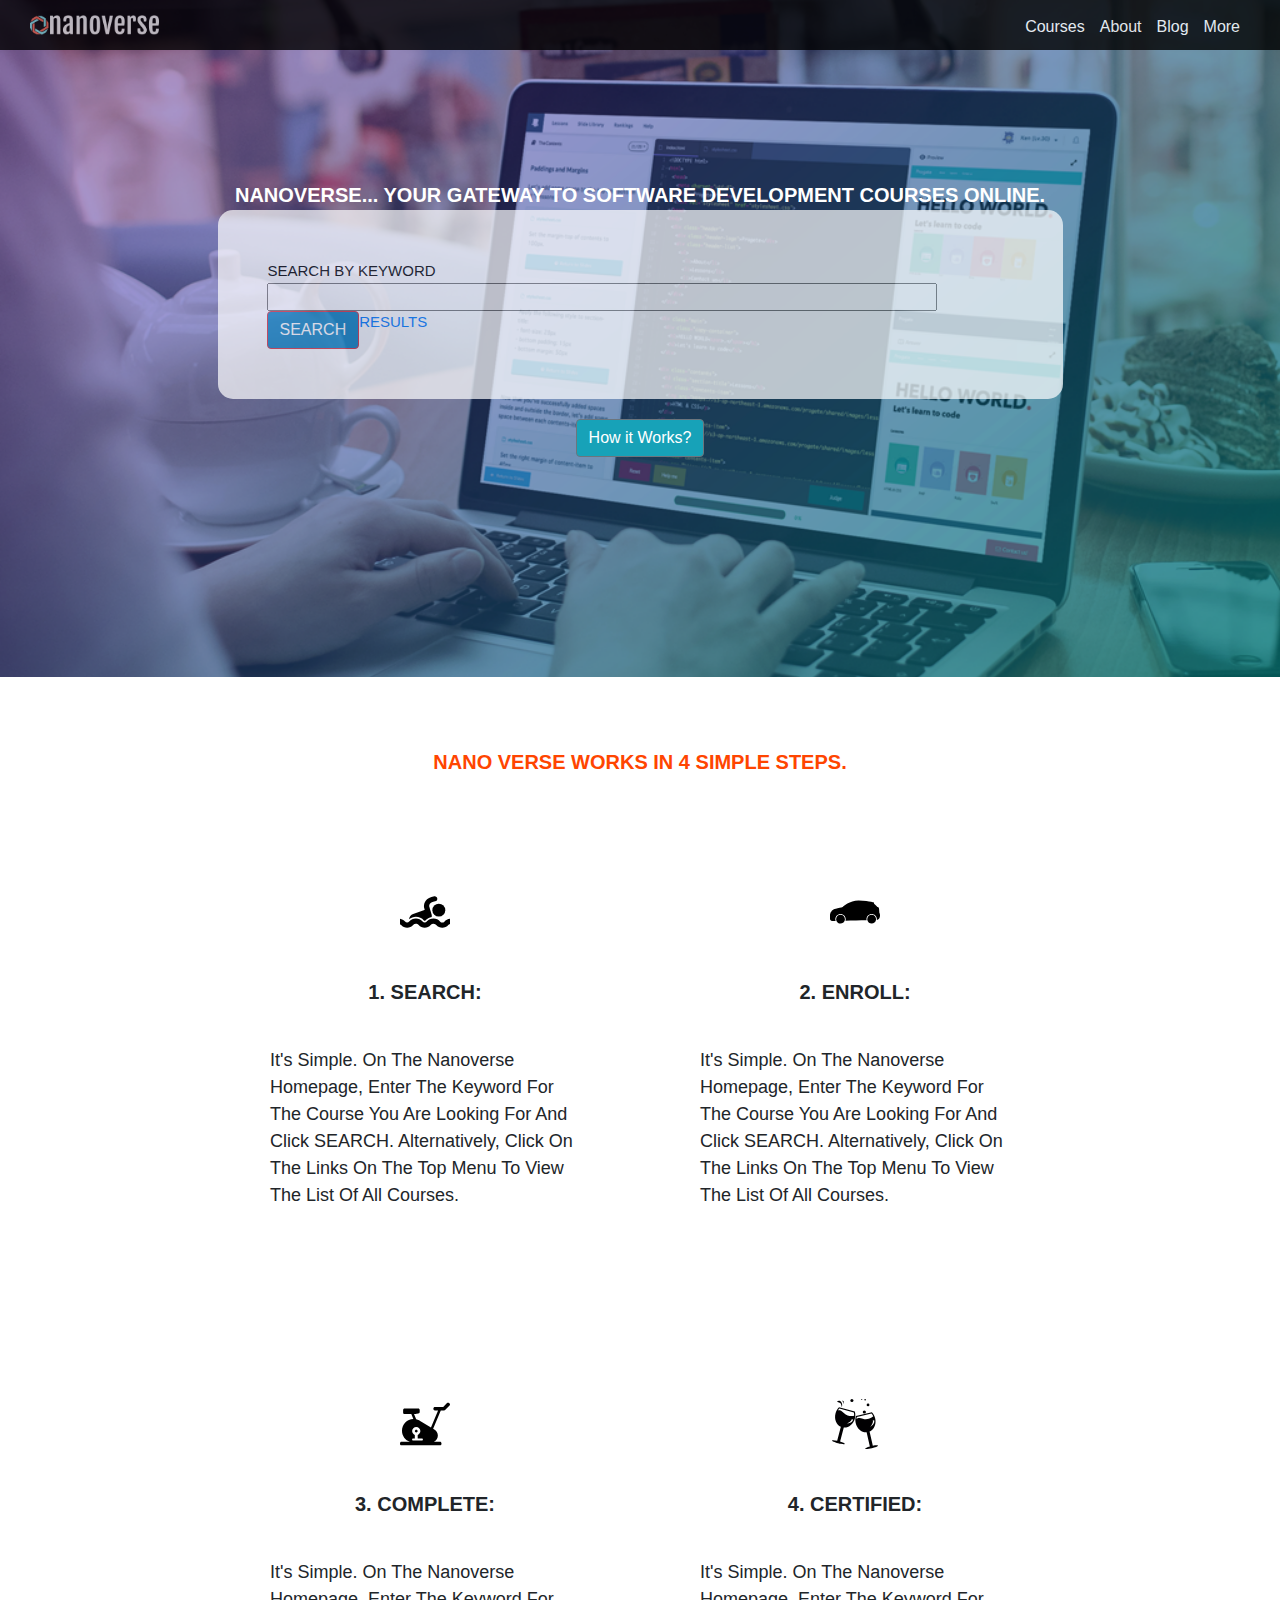
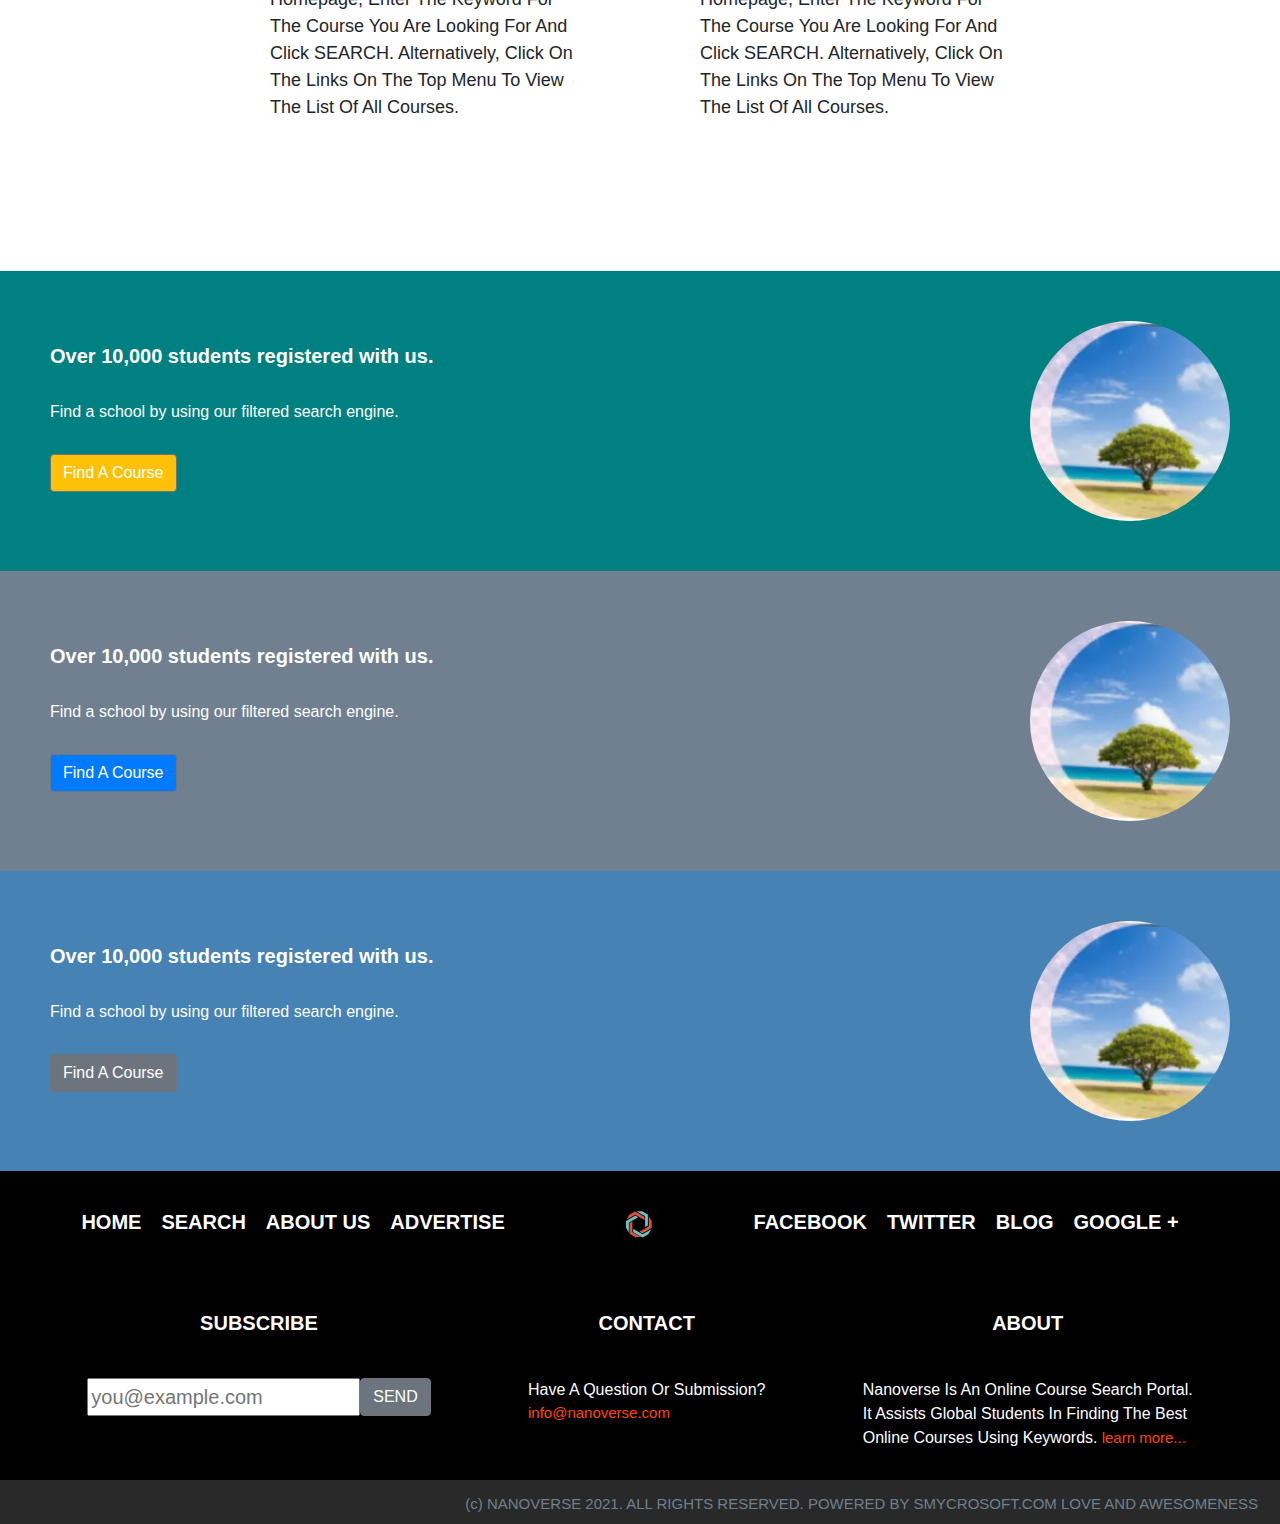
==== index.html @ 584fbd9d "LINTERS: Fix minor errors." ====
<!DOCTYPE html>
<html lang="en">
  <head>
    <meta charset="utf-8" />
    <meta
      name="viewport"
      content="width=device-width, initial-scale=1, shrink-to-fit=no"
    />
    <title>Nanoverse</title>

    <link
      rel="stylesheet"
      href="https://stackpath.bootstrapcdn.com/bootstrap/4.4.1/css/bootstrap.min.css"
      integrity="sha384-Vkoo8x4CGsO3+Hhxv8T/Q5PaXtkKtu6ug5TOeNV6gBiFeWPGFN9MuhOf23Q9Ifjh"
      crossorigin="anonymous"
    />
    <link
      rel="stylesheet"
      href="https://use.fontawesome.com/releases/v5.15.1/css/all.css"
      integrity="sha384-vp86vTRFVJgpjF9jiIGPEEqYqlDwgyBgEF109VFjmqGmIY/Y4HV4d3Gp2irVfcrp"
      crossorigin="anonymous"
    />

    <link rel="stylesheet" type="text/css" href="assets/styles.css" />

    <link rel="icon" type="image/png" sizes="32x32" href="favicon.png" />
  </head>

  <body>
    <nav>
      <div class="black-top-bar">
        <img alt="logo" class="site-logo" src="assets/image/site-logo.png" />
        <div class="nav-right">
          <div>Courses</div>
          <div>About</div>
          <div>Blog</div>
          <div>More</div>
        </div>
      </div>
    </nav>

    <main>
      <header>
        <div class="hero">
          <div class="grid-container">
            <div class="search-content">
              <div class="caption">
                Nanoverse... your gateway to software development courses
                online.
              </div>
              <div class="search-form">
                <form action="results.html" class="home-search">
                  <div>Search by Keyword</div>
                  <div class="d-flex input-group input-group-append">
                    <input class="input-search" type="text" />

                    <input
                      class="search-button btn btn-danger"
                      type="button"
                      value="SEARCH"
                    />
                    <a href="./results.html" class="">Results</a>
                  </div>
                </form>
              </div>
              <div>
                <input
                  class="how-it-works btn btn-info btn-outline-secondary dropdown-toggle"
                  type="button"
                  value="How it Works?"
                />
              </div>
            </div>
          </div>
        </div>
      </header>

      <div class="spacer"></div>

      <div class="main-section">
        <div class="grid-container-2">
          <div class="body-caption">Nano verse works in 4 simple steps.</div>
          <div class="two-steps-one layout">
            <div class="one-step">
              <img class="steps-svg" src="assets/image/svg/swimming21.svg" />
              <div class="steps-title">1. SEARCH:</div>
              <div class="steps-content">
                It's simple. On the Nanoverse homepage, enter the keyword for
                the Course you are looking for and click SEARCH. Alternatively,
                click on the links on the top menu to view the list of all
                courses.
              </div>
            </div>
            <div class="one-step">
              <img class="steps-svg" src="assets/image/svg/car72.svg" />
              <div class="steps-title">2. ENROLL:</div>
              <div class="steps-content">
                It's simple. On the Nanoverse homepage, enter the keyword for
                the Course you are looking for and click SEARCH. Alternatively,
                click on the links on the top menu to view the list of all
                courses.
              </div>
            </div>
          </div>
          <div class="two-steps-two layout">
            <div class="one-step">
              <img class="steps-svg" src="assets/image/svg/bicycle14.svg" />
              <div class="steps-title">3. COMPLETE:</div>
              <div class="steps-content">
                It's simple. On the Nanoverse homepage, enter the keyword for
                the Course you are looking for and click SEARCH. Alternatively,
                click on the links on the top menu to view the list of all
                courses.
              </div>
            </div>
            <div class="one-step">
              <img class="steps-svg" src="assets/image/svg/cup74.svg" />
              <div class="steps-title">4. CERTIFIED:</div>
              <div class="steps-content">
                It's simple. On the Nanoverse homepage, enter the keyword for
                the Course you are looking for and click SEARCH. Alternatively,
                click on the links on the top menu to view the list of all
                courses.
              </div>
            </div>
          </div>
        </div>

        <div class="spacer"></div>
      </div>
    </main>

    <section class="upsell-section">
      <h6 class="d-none">upsell-section</h6>
      <!-- color strip 3 -->
      <div class="upsell-color-strips bg-color-teal">
        <div class="upsell-left-content">
          <div class="upsell-line-one">
            Over 10,000 students registered with us.
          </div>
          <div>Find a school by using our filtered search engine.</div>
          <div>
            <input
              class="btn btn-warning btn-outline-secondary dropdown-toggle"
              type="button"
              value="Find A Course"
            />
          </div>
        </div>
        <div class="upsell-image"></div>
      </div>
      <!-- color strip 2-->

      <div class="upsell-color-strips bg-color-slategray">
        <div class="upsell-left-content">
          <div class="upsell-line-one">
            Over 10,000 students registered with us.
          </div>
          <div>Find a school by using our filtered search engine.</div>
          <div>
            <input
              class="btn btn-primary btn-outline-secondary dropdown-toggle"
              type="button"
              value="Find A Course"
            />
          </div>
        </div>
        <div class="upsell-image"></div>
      </div>
      <!-- color strip 3 -->
      <div class="upsell-color-strips bg-color-steelblue">
        <div class="upsell-left-content">
          <div class="upsell-line-one">
            Over 10,000 students registered with us.
          </div>
          <div>Find a school by using our filtered search engine.</div>
          <div>
            <input
              class="btn btn-secondary btn-outline-secondary dropdown-toggle text-color-white"
              type="button"
              value="Find A Course"
            />
          </div>
        </div>
        <div class="upsell-image"></div>
      </div>
    </section>

    <section class="footer-nav">
      <div class="footer-menu">
        <div class="footer-menu-left">
          <div>Home</div>
          <div>Search</div>
          <div>About Us</div>
          <div>Advertise</div>
        </div>
        <div class="footer-logo">
          <img src="favicon.png" alt="favicon" />
        </div>
        <div class="footer-menu-right">
          <div>Facebook</div>
          <div>Twitter</div>
          <div>Blog</div>
          <div>Google +</div>
        </div>
      </div>
    </section>

    <section class="footer-nav">
      <div class="footer-funnel">
        <div class="footer-funnel-left">
          <div>subscribe</div>
          <!-- <div class="search-form"> -->
          <form action="#" class="home-subscribe">
            <div class="input-group input-group-preppend">
              <input type="text" placeholder="you@example.com" />
              <input
                class="btn btn-secondary btn-outline-secondary dropdown-toggle text-color-white"
                type="button"
                value="SEND"
              />
            </div>
          </form>
          <!-- </div> -->
        </div>
        <div class="footer-funnel-middle">
          <div>contact</div>
          <div>
            <div class="contact-font">Have a question or submission?</div>
            <div class="info-email">info@nanoverse.com</div>
          </div>
        </div>
        <div class="footer-funnel-right">
          <div>About</div>
          <div class="about-font">
            Nanoverse is an online course search portal. It assists global
            students in finding the best online courses using keywords.<span
              class="info-email"
            >
              Learn more...
            </span>
          </div>
        </div>
      </div>
    </section>

    <footer>
      <div class="footer-social">
        <a href="#"><i class="fab fa-facebook-square mr-2"></i></a>
        <a href="#"><i class="fab fa-twitter mr-2"></i></a>
        <a href="#"><i class="fab fa-instagram mr-2"></i></a>
        <a href="#"><i class="fab fa-tumblr mr-2"></i></a>
        <a href="#"><i class="fab fa-linkedin mr-2"></i></a>
      </div>
      <div class="footer-copyright">
        (c) NANOVERSE 2021. ALL RIGHTS RESERVED. POWERED BY SMYCROSOFT.COM LOVE
        AND AWESOMENESS
      </div>
    </footer>

    <!--   jQuery first, then Popper.js, then Bootstrap JS  -->
    <script
      src="https://code.jquery.com/jquery-3.4.1.slim.min.js"
      integrity="sha384-J6qa4849blE2+poT4WnyKhv5vZF5SrPo0iEjwBvKU7imGFAV0wwj1yYfoRSJoZ+n"
      crossorigin="anonymous"
    ></script>
    <script
      src="https://cdn.jsdelivr.net/npm/popper.js@1.16.0/dist/umd/popper.min.js"
      integrity="sha384-Q6E9RHvbIyZFJoft+2mJbHaEWldlvI9IOYy5n3zV9zzTtmI3UksdQRVvoxMfooAo"
      crossorigin="anonymous"
    ></script>
    <script
      src="https://stackpath.bootstrapcdn.com/bootstrap/4.4.1/js/bootstrap.min.js"
      integrity="sha384-wfSDF2E50Y2D1uUdj0O3uMBJnjuUD4Ih7YwaYd1iqfktj0Uod8GCExl3Og8ifwB6"
      crossorigin="anonymous"
    ></script>
  </body>
</html>
---- assets/styles.css ----
* {
  box-sizing: border-box;
}

a {
  text-decoration: none;
}

nav {
  margin-bottom: 10px;
  width: 100%;
  position: fixed;
  z-index: 99;
}

header {
  background-image: url(assets);
}

footer {
  height: auto;
  background: rgb(41, 41, 41);
  width: 100%;
  justify-content: space-between;
  display: flex;
  align-items: baseline;
}

.footer-social {
  font-size: 20px;
  margin: 7px;
  padding-left: 15px;
  text-decoration: none;
}

.footer-social > a {
  color: grey;
}

.footer-copyright {
  margin: 7px;
  color: slategrey;
  font-size: 15px;
  padding-right: 15px;
}

.footer-nav {
  height: auto;
  background: black;
  width: 100%;
}

.footer-menu,
.footer-funnel {
  justify-content: space-evenly;
  display: flex;
  align-items: baseline;
  color: white;
  padding: 10px;
}

.footer-logo {
  margin: 10px;
  padding: 20px;
}

.footer-menu-left,
.footer-menu-right {
  cursor: pointer;
  display: flex;
}

.footer-funnel-left,
.footer-funnel-middle,
.footer-funnel-right {
  display: flex;
  align-items: center;
  flex-direction: column;
}

.footer-menu-left > *,
.footer-menu-right > * {
  margin-right: 20px;
  font-weight: 700;
  font-size: 20px;
  text-transform: uppercase;
}

.footer-funnel-left > *,
.footer-funnel-middle > *,
.footer-funnel-right > * {
  margin: 20px;
  font-weight: 700;
  font-size: 20px;
  text-transform: uppercase;
  align-items: center;
}

.contact-font,
.about-font {
  font-weight: 500;
  font-size: 16px;
  text-transform: capitalize;
}

.about-font {
  flex-wrap: wrap;
  width: 330px;
}

.info-email {
  color: orangered;
  font-size: 15px;
  font-weight: 400;
  text-transform: lowercase;
  cursor: pointer;
}

.btn {
  color: #fff;
}

.grid-container {
  display: grid;
  grid-template: auto / 1fr 1fr 1fr 1fr 1fr 1fr;
  grid-gap: 25px;
  text-transform: uppercase;
}

.main-section {
  margin: 0 auto;
  justify-content: space-between;
  max-width: 900px;
}

.grid-container-3 {
  display: grid;
  grid-template: auto / 1fr;
  row-gap: 0;
  padding: 50px;
}

.upsell-color-strips {
  padding: 50px;
  display: flex;
  justify-content: space-between;
}

.upsell-image {
  float: right;
  background-image: url("image/mobile_shape_cut_out.png");
  background-size: cover;
  border-radius: 50%;
  height: 200px;
  width: 200px;
}

.upsell-left-content {
  display: flex;
  flex-direction: column;
  justify-content: space-evenly;
  color: white;
}

.upsell-left-content > * {
  padding-bottom: 10px;
}

.upsell-line-one {
  font-size: 20px;
  font-weight: 800;
}

.bg-color-teal {
  background-color: teal;
}

.bg-color-slategray {
  background-color: slategray;
}

.bg-color-steelblue {
  background-color: steelblue;
}

.grid-container-2 {
  display: grid;
  grid-template: auto / 1fr 1fr 1fr 1fr;
  row-gap: 30px;
}

.grid-container-4 {
  display: grid;
  grid-template: auto / 1fr 1fr 1fr;
  grid-gap: 10px;
  background-color: #1186c3;
  padding: 10px;
}

.spacer {
  height: 70px;
}

.black-top-bar {
  height: 50px;
  background: black;
  width: 100%;
  display: flex;
  justify-content: space-between;
  opacity: 80%;
  padding: 10px;
}

.site-logo {
  height: 20px;
  margin-left: 20px;
  margin-top: 5px;
}

.nav-right {
  display: flex;
  flex-direction: row;
  margin: 5px;
  color: white;
  padding-right: 10px;
  cursor: pointer;
}

.nav-right > div {
  padding-right: 15px;
}

.hero {
  padding: 180px 0 200px 0;
  background-image: url(image/top-banner.png);
  background-size: cover;
  color: white;
  text-align: center;
}

.search-content {
  grid-column: 2 /6;
}

.caption {
  color: white;
  font-size: 20px;
  font-weight: 700;
}

.input-search {
  width: 90%;
}

.search-form {
  margin: 0 auto;
  text-align: left;
  padding: 50px;
  background-color: white;
  opacity: 70%;
  color: black;
  font-size: 15px;
  border-radius: 15px;
}

.search-button {
  background: #1186c3;
}

.home-search {
  background-color: white;
}

.how-it-works {
  margin: 20px;
}

.white-top-bar {
  border: 2px black;
  height: 30px;
  background: silver;
  margin-bottom: 10px;
  width: 100%;
}

.body-caption {
  grid-column: 1/5;
  color: orangered;
  text-transform: uppercase;
  font-weight: 800;
  font-size: 20px;
  margin: 0 auto;
}

.layout {
  display: flex;
  grid-column: 1 /5;
  margin: 20px;
}

.layout > div {
  padding: 20px;
  margin: 20px;
}

.one-step {
  display: flex;
  flex-direction: column;
  vertical-align: middle;
  justify-content: space-evenly;
  align-items: center;
  text-transform: capitalize;
}

.one-step > * {
  margin: 20px;
}

.steps-title {
  font-weight: 900;
  font-size: 20px;
}

.steps-content {
  font-weight: 500;
  font-size: 18px;
}

.steps-svg {
  height: 50px;
  width: 50px;
}

@media (max-width: 1024px) {
  .grid-container,
  .grid-container-2,
  .grid-container-3,
  .grid-container-4 {
    display: grid;
    grid-template: 1fr / 1fr;
    padding: 10px;
    grid-gap: 5px;
  }

  .search-content {
    grid-column: 1/3;
  }

  .layout {
    display: grid;
    grid-column: 1 /5;
    margin: 20px;
  }

  .footer-menu,
  .footer-funnel {
    flex-direction: column;
    align-items: center;
  }

  .input-search {
    width: 70%;
  }
}

@media (max-width: 768px) {
  footer {
    display: flex;
    flex-direction: column;
    align-items: center;
  }

  .footer-copyright {
    font-size: smaller;
  }

  .upsell-left-content {
    display: flex;
    flex-wrap: wrap;
    justify-content: space-around;
  }

  .input-search {
    width: 50%;
  }
}

@media (max-width: 640px) {
  .upsell-image {
    width: 275px;
    height: auto;
  }

  .input-search {
    width: auto;
  }
}
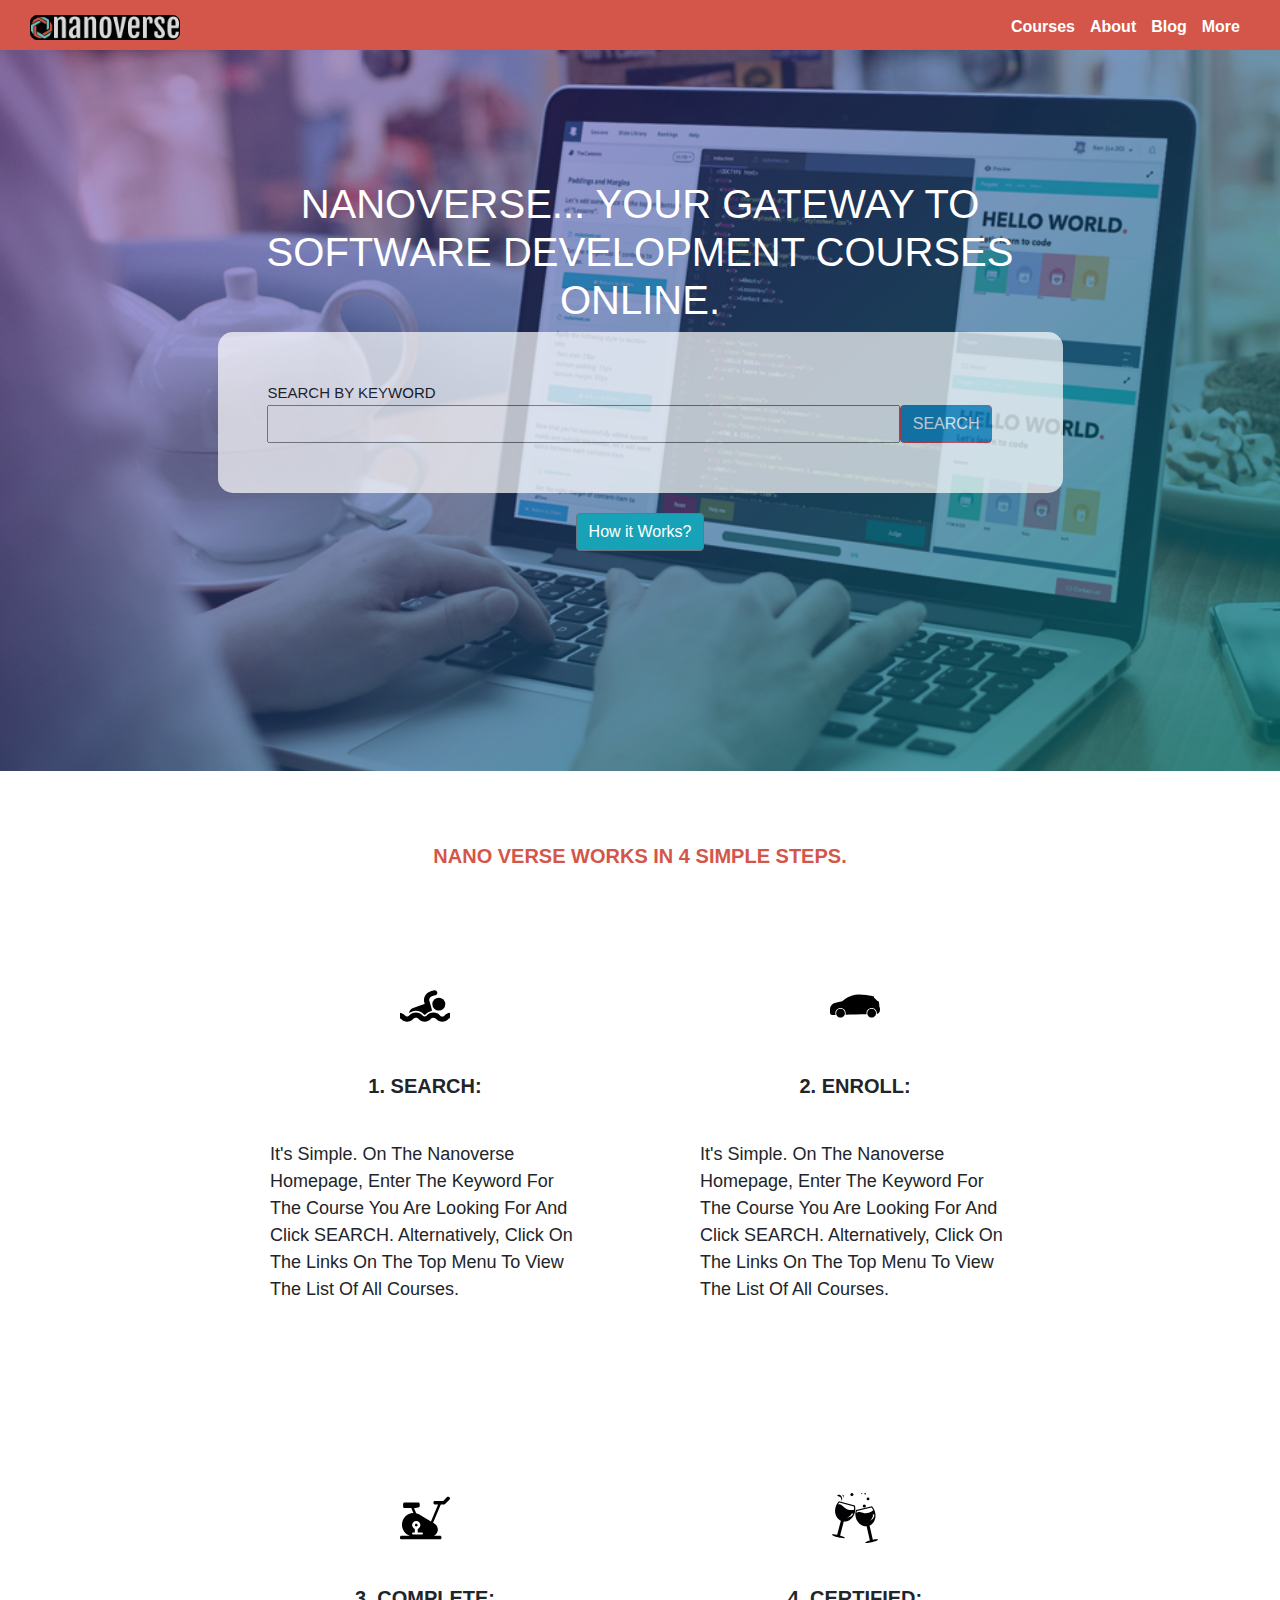
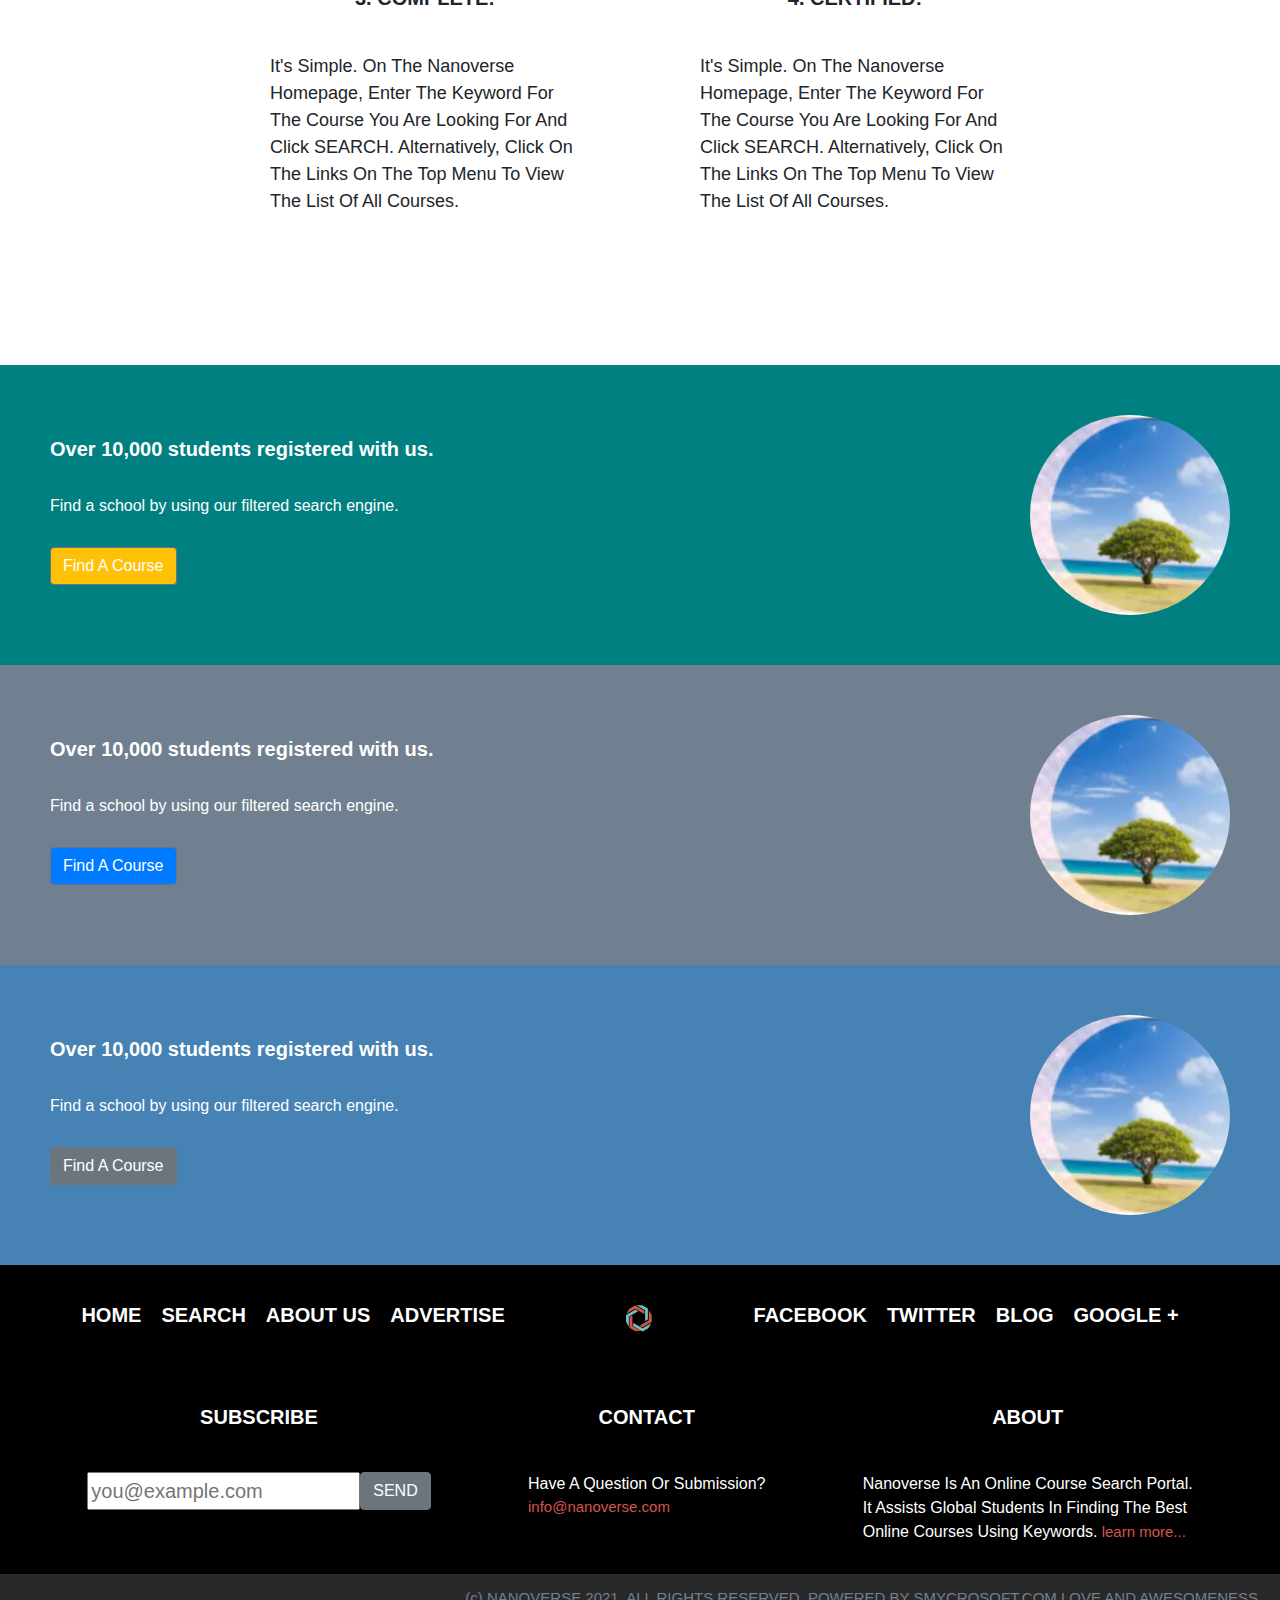
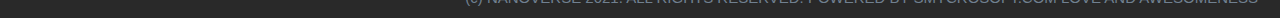
==== commit 94796d04: "Review: Feedback fixes and changes as requested complete." ====
--- a/index.html
+++ b/index.html
@@ -27,9 +27,12 @@
   </head>
 
   <body>
+    <h1 class="d-none">NANOVERSE COURSE DIRECTOY</h1>
     <nav>
       <div class="black-top-bar">
-        <img alt="logo" class="site-logo" src="assets/image/site-logo.png" />
+        <a href="./index.html">
+          <img alt="logo" class="site-logo" src="assets/image/site-logo.png" />
+        </a>
         <div class="nav-right">
           <div>Courses</div>
           <div>About</div>
@@ -45,21 +48,21 @@
           <div class="grid-container">
             <div class="search-content">
               <div class="caption">
-                Nanoverse... your gateway to software development courses
-                online.
+                <h1>Nanoverse... your gateway to software development courses
+                online.<h1>
               </div>
               <div class="search-form">
-                <form action="results.html" class="home-search">
+                <form action="./results.html" class="home-search">
                   <div>Search by Keyword</div>
                   <div class="d-flex input-group input-group-append">
                     <input class="input-search" type="text" />
-
-                    <input
-                      class="search-button btn btn-danger"
-                      type="button"
-                      value="SEARCH"
-                    />
-                    <a href="./results.html" class="">Results</a>
+                    <a href="./results.html" class="">
+                      <input
+                        class="search-button btn btn-danger"
+                        type="button"
+                        value="SEARCH"
+                      />
+                    </a>
                   </div>
                 </form>
               </div>
@@ -82,7 +85,11 @@
           <div class="body-caption">Nano verse works in 4 simple steps.</div>
           <div class="two-steps-one layout">
             <div class="one-step">
-              <img class="steps-svg" src="assets/image/svg/swimming21.svg" />
+              <img
+                alt="steps"
+                class="steps-svg"
+                src="assets/image/svg/swimming21.svg"
+              />
               <div class="steps-title">1. SEARCH:</div>
               <div class="steps-content">
                 It's simple. On the Nanoverse homepage, enter the keyword for
@@ -92,7 +99,11 @@
               </div>
             </div>
             <div class="one-step">
-              <img class="steps-svg" src="assets/image/svg/car72.svg" />
+              <img
+                alt="steps"
+                class="steps-svg"
+                src="assets/image/svg/car72.svg"
+              />
               <div class="steps-title">2. ENROLL:</div>
               <div class="steps-content">
                 It's simple. On the Nanoverse homepage, enter the keyword for
@@ -104,7 +115,11 @@
           </div>
           <div class="two-steps-two layout">
             <div class="one-step">
-              <img class="steps-svg" src="assets/image/svg/bicycle14.svg" />
+              <img
+                alt="steps"
+                class="steps-svg"
+                src="assets/image/svg/bicycle14.svg"
+              />
               <div class="steps-title">3. COMPLETE:</div>
               <div class="steps-content">
                 It's simple. On the Nanoverse homepage, enter the keyword for
@@ -114,7 +129,11 @@
               </div>
             </div>
             <div class="one-step">
-              <img class="steps-svg" src="assets/image/svg/cup74.svg" />
+              <img
+                alt="steps"
+                class="steps-svg"
+                src="assets/image/svg/cup74.svg"
+              />
               <div class="steps-title">4. CERTIFIED:</div>
               <div class="steps-content">
                 It's simple. On the Nanoverse homepage, enter the keyword for
@@ -131,7 +150,7 @@
     </main>
 
     <section class="upsell-section">
-      <h6 class="d-none">upsell-section</h6>
+      <h2 class="d-none">upsell-section</h2>
       <!-- color strip 3 -->
       <div class="upsell-color-strips bg-color-teal">
         <div class="upsell-left-content">
@@ -156,7 +175,12 @@
           <div class="upsell-line-one">
             Over 10,000 students registered with us.
           </div>
-          <div>Find a school by using our filtered search engine.</div>
+          <article>
+            <h3 class="d-none">
+              Find a school by using our filtered search engine.
+            </h3>
+            <div>Find a school by using our filtered search engine.</div>
+          </article>
           <div>
             <input
               class="btn btn-primary btn-outline-secondary dropdown-toggle"
@@ -187,6 +211,7 @@
     </section>
 
     <section class="footer-nav">
+      <h2 class="d-none">footer</h2>
       <div class="footer-menu">
         <div class="footer-menu-left">
           <div>Home</div>
@@ -195,7 +220,9 @@
           <div>Advertise</div>
         </div>
         <div class="footer-logo">
-          <img src="favicon.png" alt="favicon" />
+          <a href="./index.html">
+            <img alt="favicon" src="favicon.png" />
+          </a>
         </div>
         <div class="footer-menu-right">
           <div>Facebook</div>
@@ -207,6 +234,7 @@
     </section>
 
     <section class="footer-nav">
+      <h6 class="d-none">footer-nav</h6>
       <div class="footer-funnel">
         <div class="footer-funnel-left">
           <div>subscribe</div>
--- a/assets/styles.css
+++ b/assets/styles.css
@@ -13,9 +13,9 @@
   z-index: 99;
 }
 
-header {
+/* header {
   background-image: url(assets);
-}
+} */
 
 footer {
   height: auto;
@@ -109,7 +109,7 @@
 }
 
 .info-email {
-  color: orangered;
+  color: rgb(212, 86, 74);
   font-size: 15px;
   font-weight: 400;
   text-transform: lowercase;
@@ -203,18 +203,21 @@
 
 .black-top-bar {
   height: 50px;
-  background: black;
+  background: rgb(212, 86, 74);
   width: 100%;
   display: flex;
   justify-content: space-between;
-  opacity: 80%;
+  /* opacity: 80%; */
   padding: 10px;
 }
 
 .site-logo {
-  height: 20px;
+  height: 25px;
   margin-left: 20px;
   margin-top: 5px;
+  background-color: black;
+  border-radius: 7px;
+  border: 1px solid black;
 }
 
 .nav-right {
@@ -224,6 +227,7 @@
   color: white;
   padding-right: 10px;
   cursor: pointer;
+  font-weight: 600;
 }
 
 .nav-right > div {
@@ -249,7 +253,7 @@
 }
 
 .input-search {
-  width: 90%;
+  width: 85%;
 }
 
 .search-form {
@@ -285,7 +289,7 @@
 
 .body-caption {
   grid-column: 1/5;
-  color: orangered;
+  color: rgb(212, 86, 74);
   text-transform: uppercase;
   font-weight: 800;
   font-size: 20px;
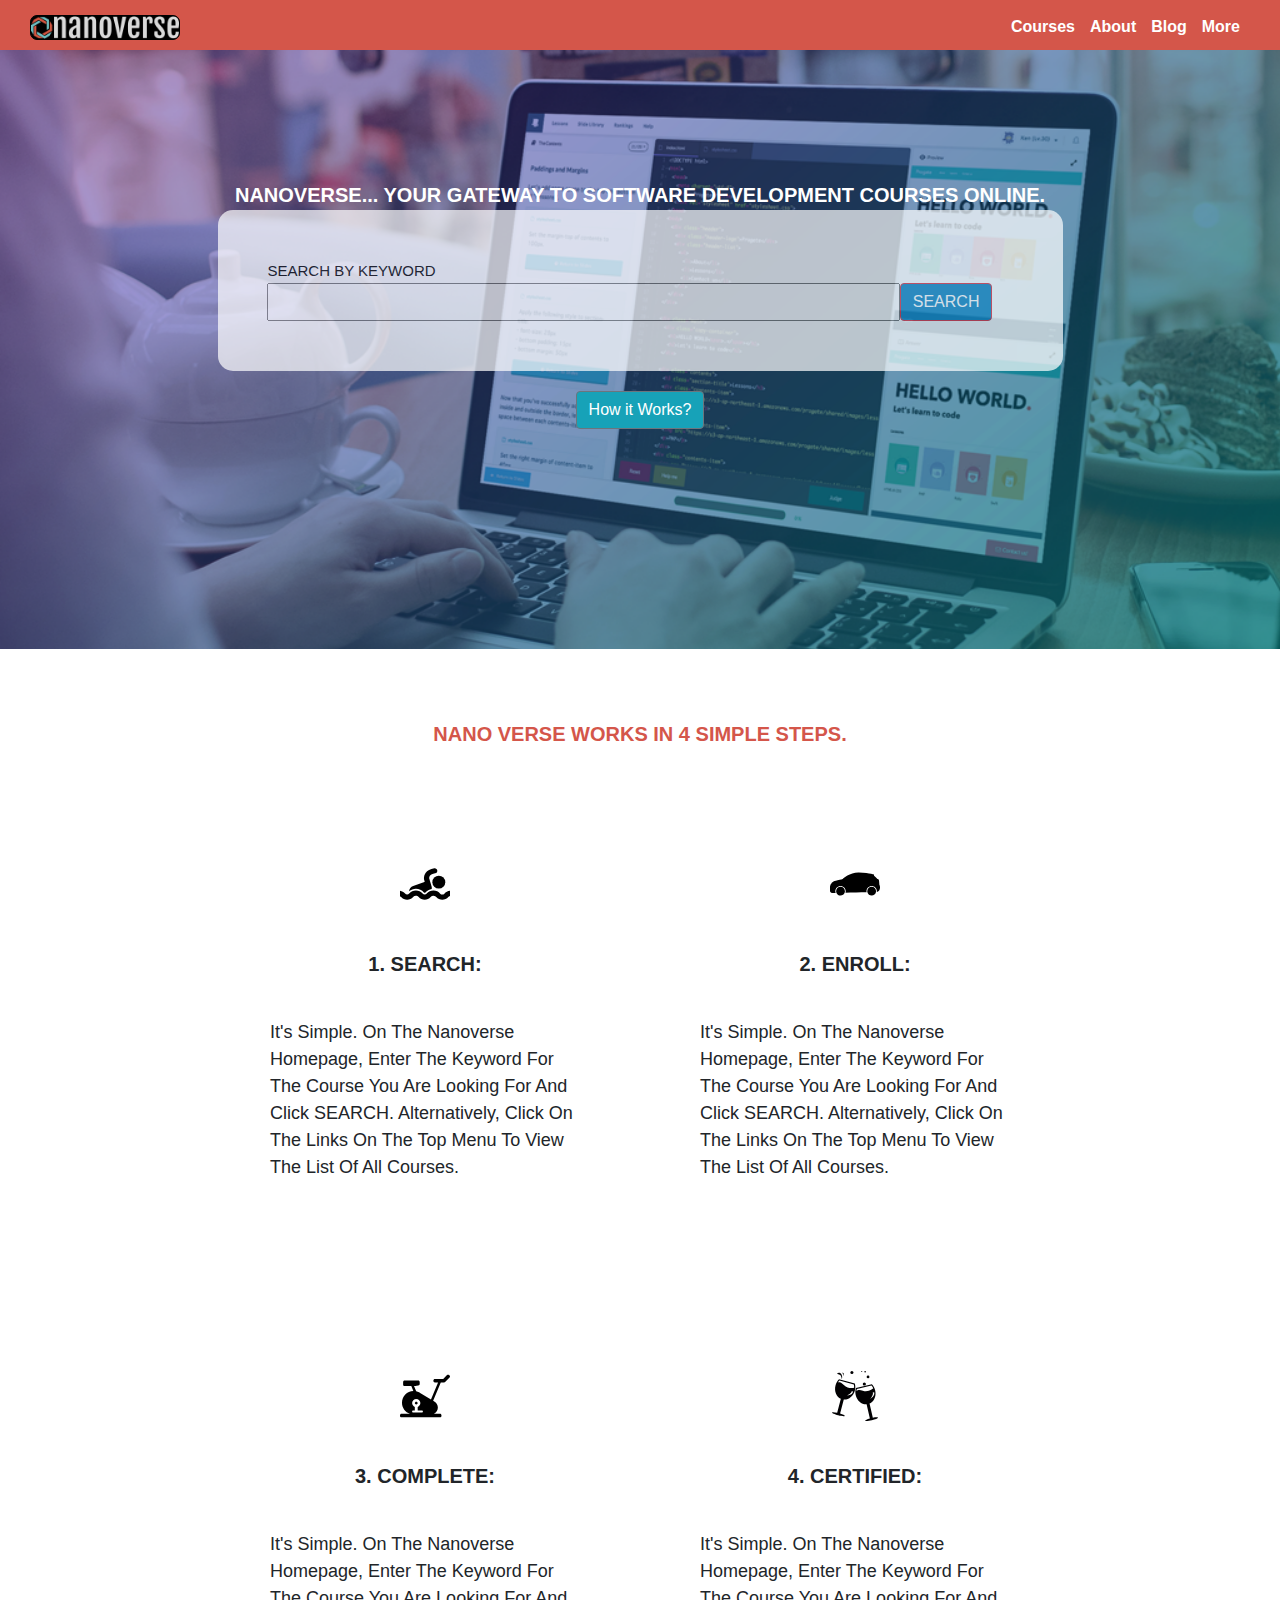
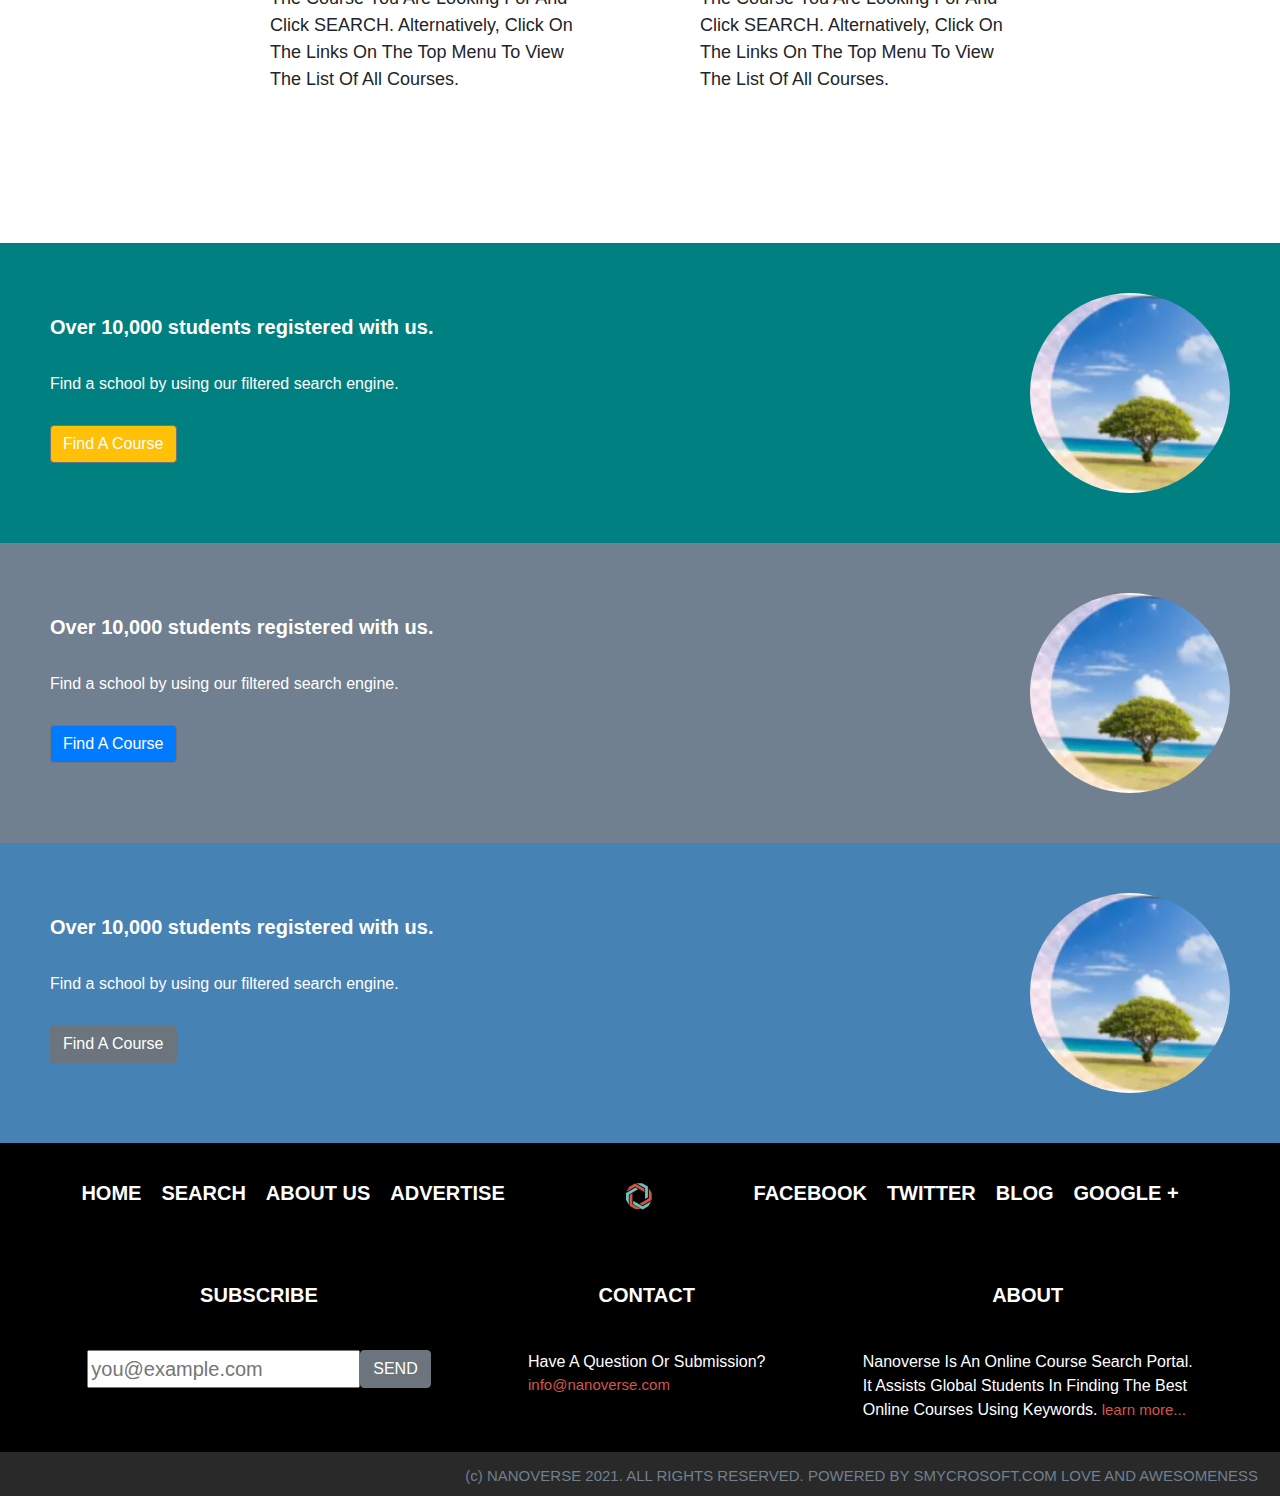
==== commit 9426fb10: "LINTERS: Fixed" ====
--- a/index.html
+++ b/index.html
@@ -48,8 +48,8 @@
           <div class="grid-container">
             <div class="search-content">
               <div class="caption">
-                <h1>Nanoverse... your gateway to software development courses
-                online.<h1>
+                Nanoverse... your gateway to software development courses
+                online.
               </div>
               <div class="search-form">
                 <form action="./results.html" class="home-search">
@@ -57,11 +57,13 @@
                   <div class="d-flex input-group input-group-append">
                     <input class="input-search" type="text" />
                     <a href="./results.html" class="">
-                      <input
+                      <button
                         class="search-button btn btn-danger"
                         type="button"
                         value="SEARCH"
-                      />
+                      >
+                        SEARCH
+                      </button>
                     </a>
                   </div>
                 </form>
--- a/assets/styles.css
+++ b/assets/styles.css
@@ -207,7 +207,6 @@
   width: 100%;
   display: flex;
   justify-content: space-between;
-  /* opacity: 80%; */
   padding: 10px;
 }
 
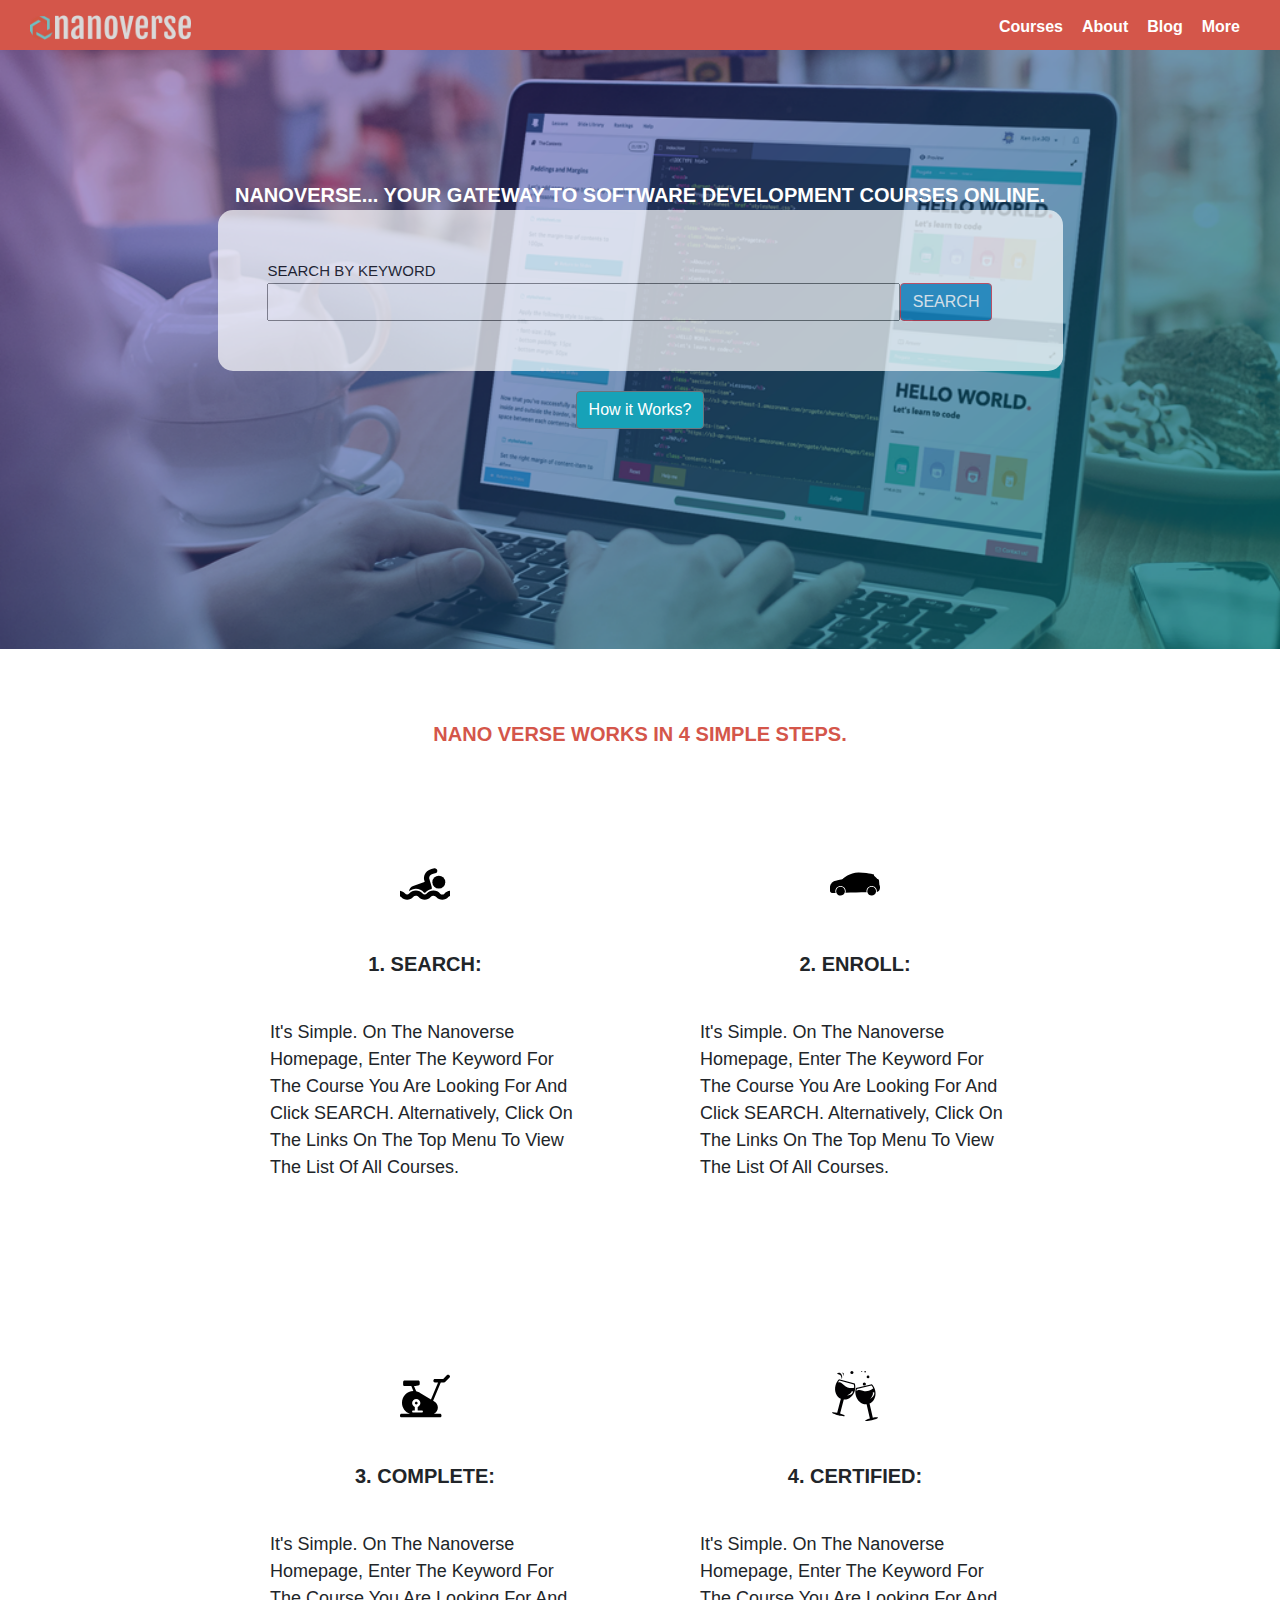
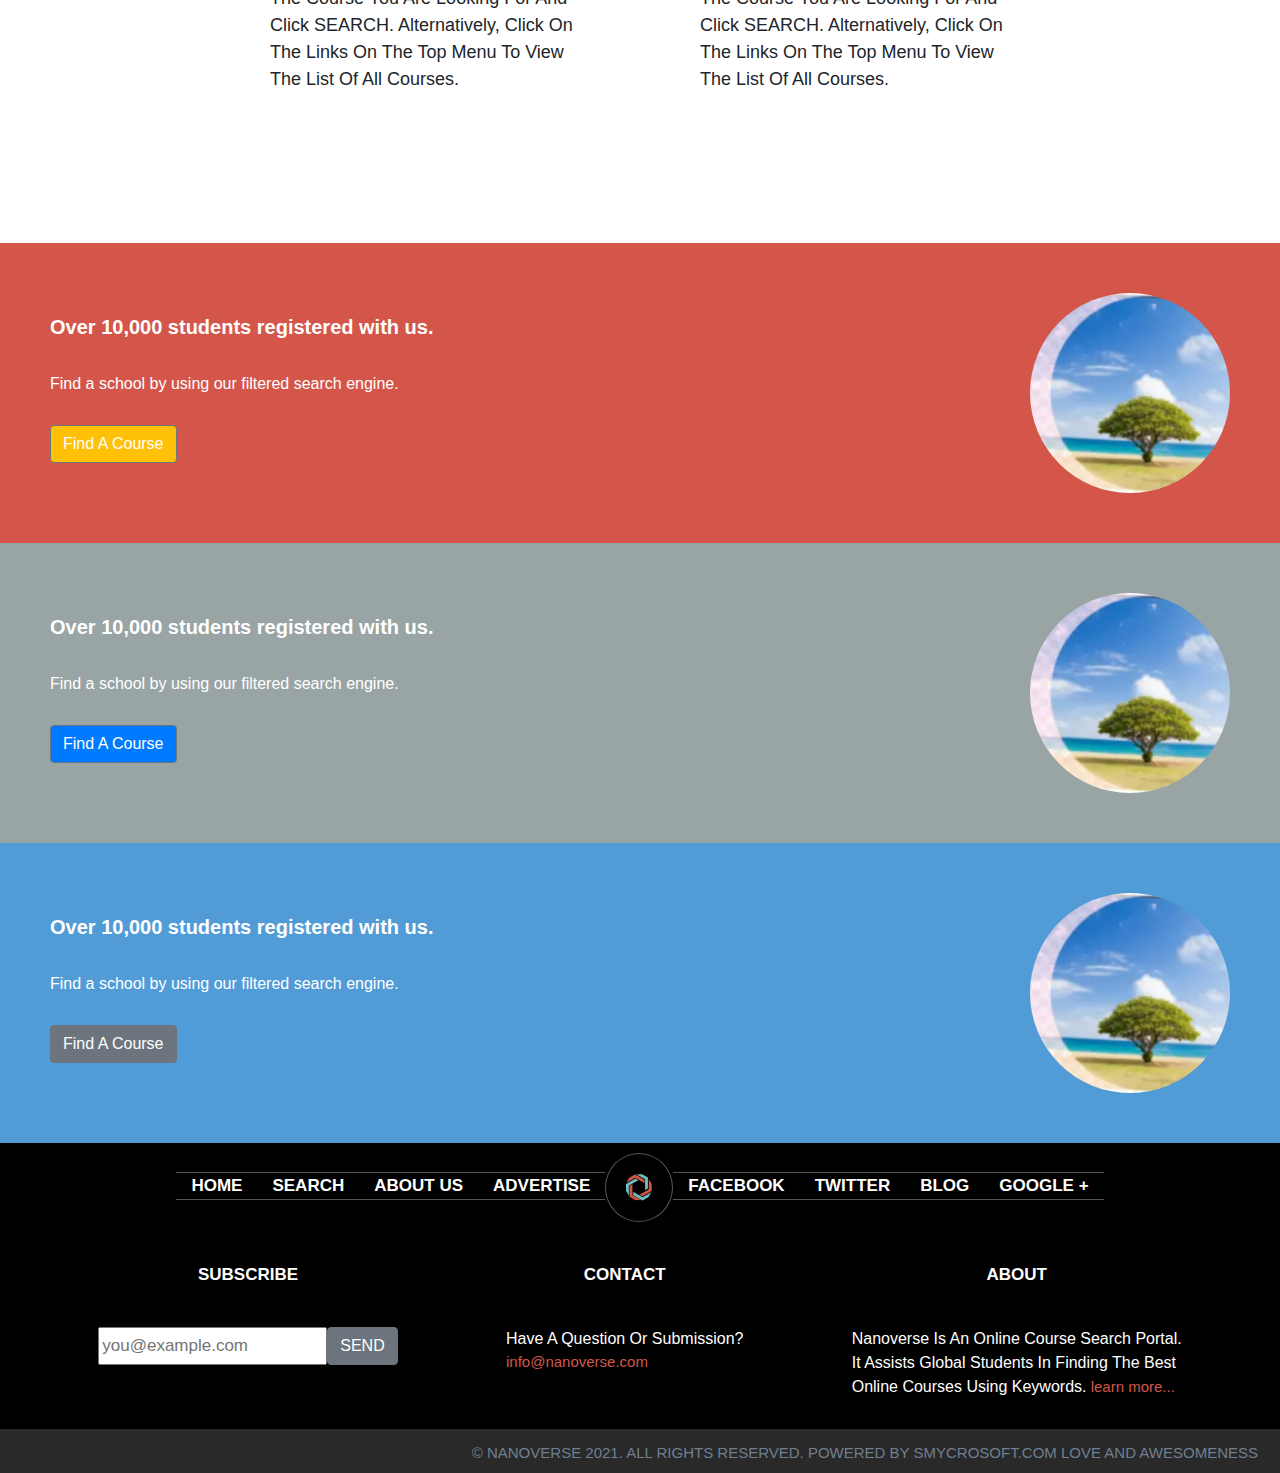
==== commit be424894: "Review: Changes as per re-review for nav and layout" ====
--- a/index.html
+++ b/index.html
@@ -34,10 +34,22 @@
           <img alt="logo" class="site-logo" src="assets/image/site-logo.png" />
         </a>
         <div class="nav-right">
-          <div>Courses</div>
-          <div>About</div>
-          <div>Blog</div>
-          <div>More</div>
+          <div>
+            <i class="fa fa-search pr-1"> </i>
+            <span class="menu-text">Courses</span>
+          </div>
+          <div>
+            <i class="fa fa-user pr-1"></i>
+            <span class="menu-text">About</span>
+          </div>
+          <div>
+            <i class="fa fa-rss pr-1"></i>
+            <span class="menu-text">Blog</span>
+          </div>
+          <div>
+            <i class="fa fa-bars pr-1"></i>
+            <span class="menu-text">More</span>
+          </div>
         </div>
       </div>
     </nav>
@@ -56,15 +68,13 @@
                   <div>Search by Keyword</div>
                   <div class="d-flex input-group input-group-append">
                     <input class="input-search" type="text" />
-                    <a href="./results.html" class="">
-                      <button
-                        class="search-button btn btn-danger"
-                        type="button"
-                        value="SEARCH"
-                      >
-                        SEARCH
-                      </button>
-                    </a>
+                    <button
+                      class="search-button btn btn-danger"
+                      type="button"
+                      onclick="window.location.href='./results.html'"
+                    >
+                      SEARCH
+                    </button>
                   </div>
                 </form>
               </div>
@@ -233,6 +243,7 @@
           <div>Google +</div>
         </div>
       </div>
+      <div class="footer-border-1024"></div>
     </section>
 
     <section class="footer-nav">
@@ -276,14 +287,14 @@
 
     <footer>
       <div class="footer-social">
-        <a href="#"><i class="fab fa-facebook-square mr-2"></i></a>
+        <a href="#"><i class="fab fa-facebook mr-2"></i></a>
         <a href="#"><i class="fab fa-twitter mr-2"></i></a>
         <a href="#"><i class="fab fa-instagram mr-2"></i></a>
         <a href="#"><i class="fab fa-tumblr mr-2"></i></a>
         <a href="#"><i class="fab fa-linkedin mr-2"></i></a>
       </div>
       <div class="footer-copyright">
-        (c) NANOVERSE 2021. ALL RIGHTS RESERVED. POWERED BY SMYCROSOFT.COM LOVE
+        © NANOVERSE 2021. ALL RIGHTS RESERVED. POWERED BY SMYCROSOFT.COM LOVE
         AND AWESOMENESS
       </div>
     </footer>
--- a/assets/styles.css
+++ b/assets/styles.css
@@ -1,5 +1,9 @@
 * {
   box-sizing: border-box;
+}
+
+body {
+  overflow-x: hidden;
 }
 
 a {
@@ -13,10 +17,6 @@
   z-index: 99;
 }
 
-/* header {
-  background-image: url(assets);
-} */
-
 footer {
   height: auto;
   background: rgb(41, 41, 41);
@@ -59,15 +59,22 @@
   padding: 10px;
 }
 
+.footer-menu {
+  justify-content: center;
+}
+
 .footer-logo {
-  margin: 10px;
   padding: 20px;
+  border: 1px solid rgba(175, 175, 175, 0.479);
+  border-radius: 50%;
 }
 
 .footer-menu-left,
 .footer-menu-right {
   cursor: pointer;
   display: flex;
+  border-top: 1px solid rgba(175, 175, 175, 0.479);
+  border-bottom: 1px solid rgba(175, 175, 175, 0.479);
 }
 
 .footer-funnel-left,
@@ -80,9 +87,10 @@
 
 .footer-menu-left > *,
 .footer-menu-right > * {
-  margin-right: 20px;
+  margin-right: 15px;
+  margin-left: 15px;
   font-weight: 700;
-  font-size: 20px;
+  font-size: 17px;
   text-transform: uppercase;
 }
 
@@ -91,7 +99,7 @@
 .footer-funnel-right > * {
   margin: 20px;
   font-weight: 700;
-  font-size: 20px;
+  font-size: 17px;
   text-transform: uppercase;
   align-items: center;
 }
@@ -172,15 +180,15 @@
 }
 
 .bg-color-teal {
-  background-color: teal;
+  background-color: rgb(212, 86, 74);
 }
 
 .bg-color-slategray {
-  background-color: slategray;
+  background-color: #99a4a5;
 }
 
 .bg-color-steelblue {
-  background-color: steelblue;
+  background-color: #519cd7;
 }
 
 .grid-container-2 {
@@ -214,9 +222,6 @@
   height: 25px;
   margin-left: 20px;
   margin-top: 5px;
-  background-color: black;
-  border-radius: 7px;
-  border: 1px solid black;
 }
 
 .nav-right {
@@ -355,14 +360,27 @@
     margin: 20px;
   }
 
-  .footer-menu,
-  .footer-funnel {
+  .footer-funnel,
+  .footer-menu-left,
+  .footer-menu-right {
     flex-direction: column;
     align-items: center;
+    width: 90%;
+    border-bottom: none;
+  }
+
+  .footer-border-1024 {
+    border-bottom: 1px solid rgba(175, 175, 175, 0.479);
+    margin-right: 15px;
+    margin-left: 15px;
   }
 
   .input-search {
     width: 70%;
+  }
+
+  .menu-text {
+    display: none;
   }
 }
 
@@ -389,6 +407,13 @@
 }
 
 @media (max-width: 640px) {
+  .black-top-bar {
+    flex-direction: column;
+    margin: 0 auto;
+    align-items: center;
+    height: 100px;
+  }
+
   .upsell-image {
     width: 275px;
     height: auto;
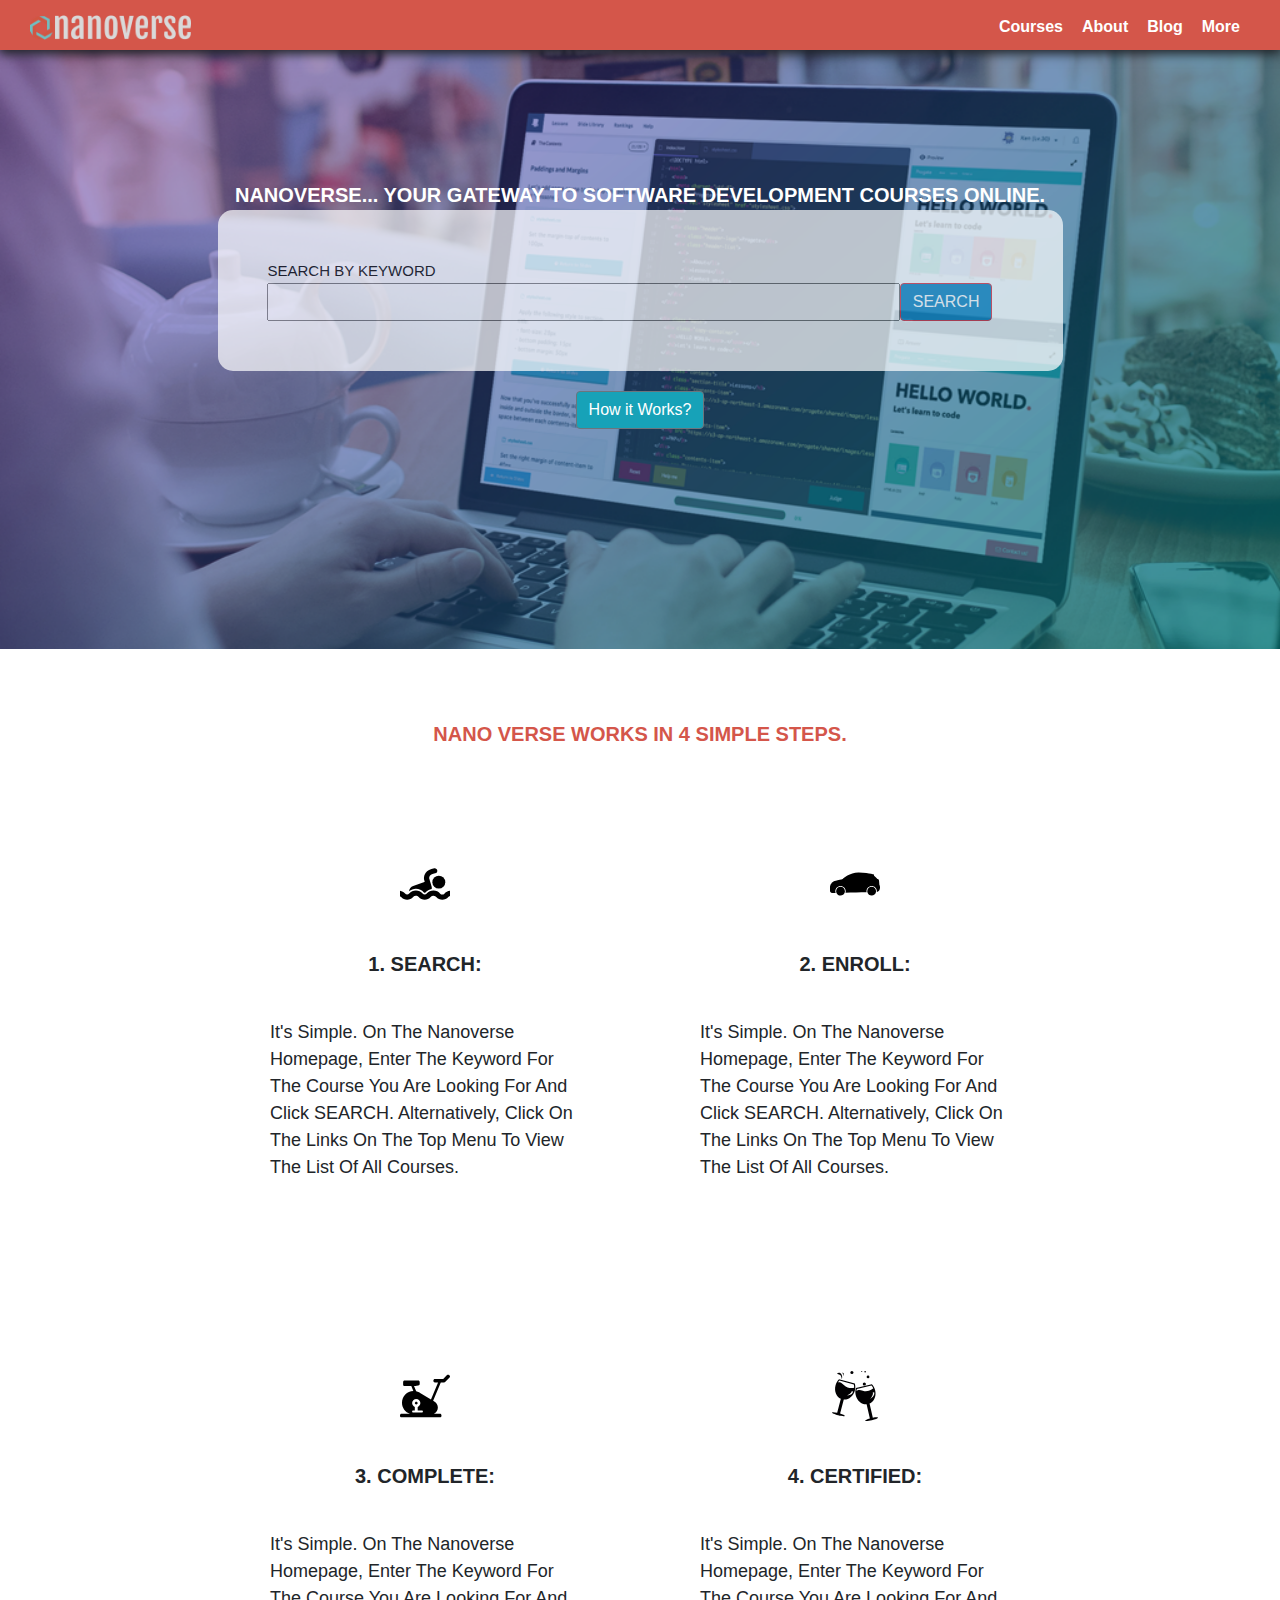
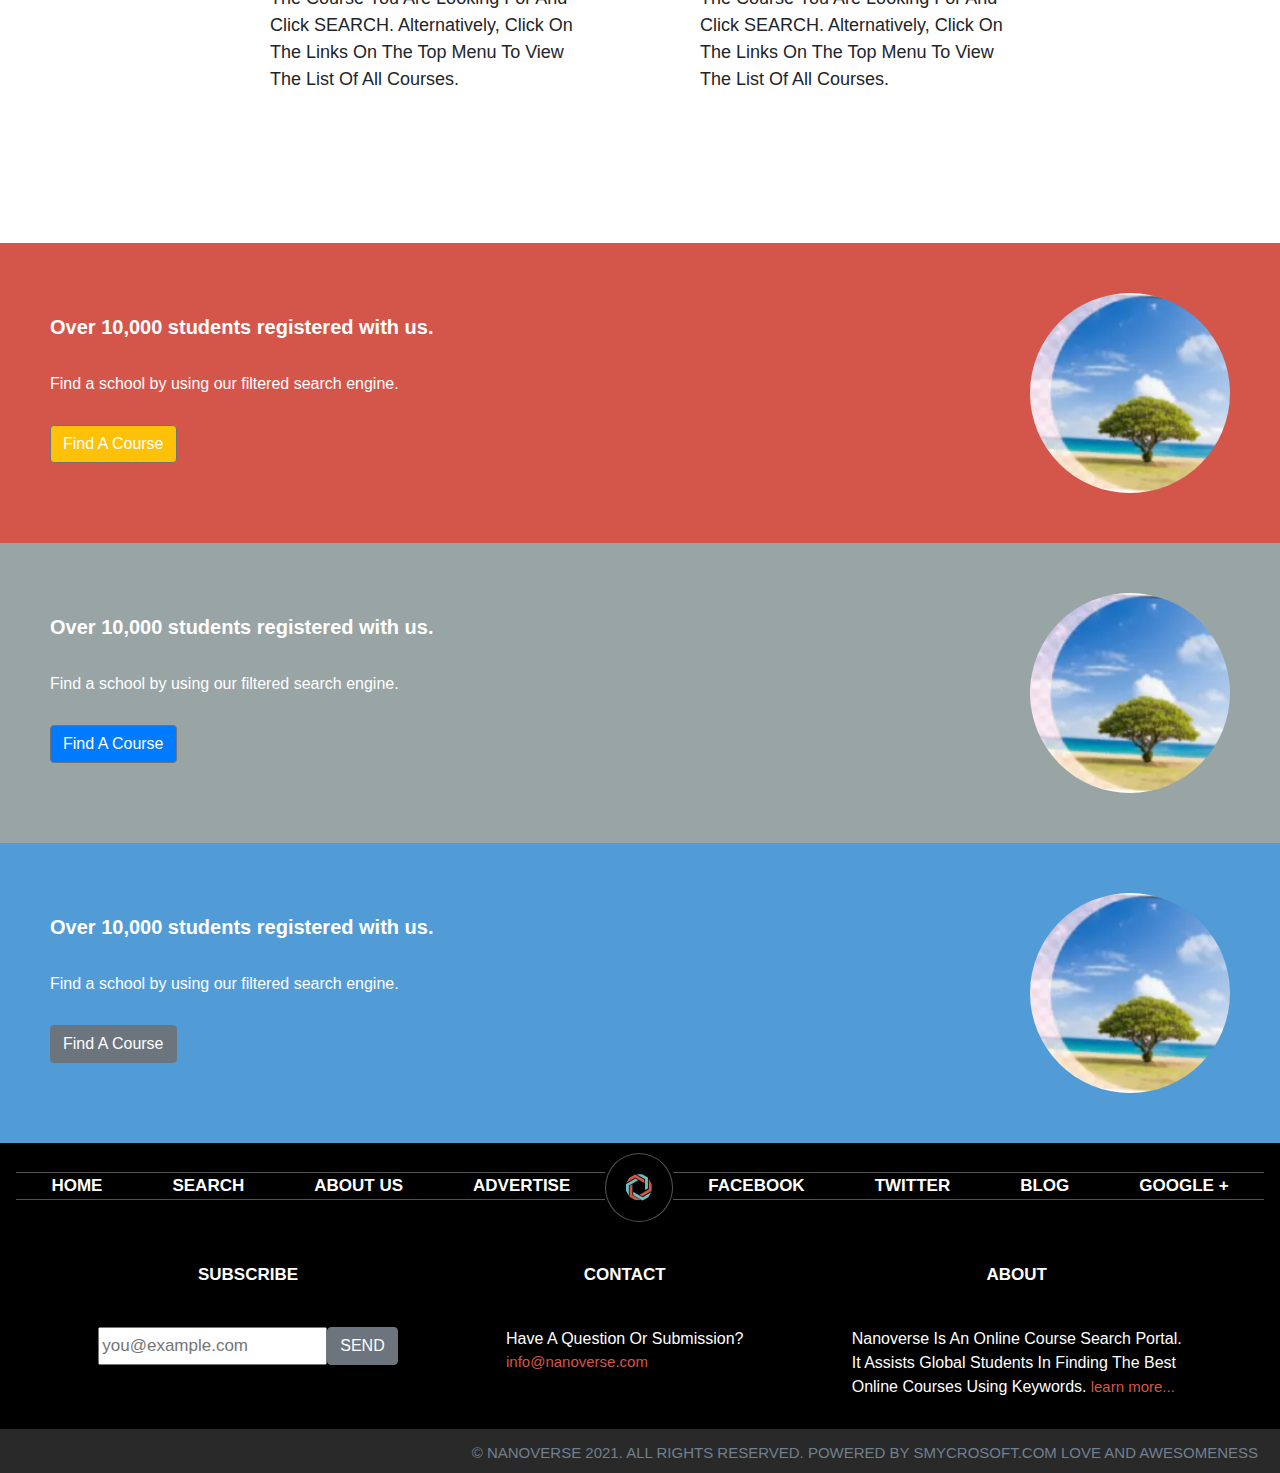
==== commit 979059a3: "Featured Image" ====
--- a/index.html
+++ b/index.html
@@ -6,6 +6,7 @@
       name="viewport"
       content="width=device-width, initial-scale=1, shrink-to-fit=no"
     />
+    <meta property="og:image" content="https://github.com/smy5152/nanoverse/blob/main/assets/mockup1.png#keepProtocol">
     <title>Nanoverse</title>
 
     <link
--- a/assets/styles.css
+++ b/assets/styles.css
@@ -15,6 +15,7 @@
   width: 100%;
   position: fixed;
   z-index: 99;
+  box-shadow: 0 3px 10px 1px;
 }
 
 footer {
@@ -87,8 +88,8 @@
 
 .footer-menu-left > *,
 .footer-menu-right > * {
-  margin-right: 15px;
-  margin-left: 15px;
+  margin-right: 35px;
+  margin-left: 35px;
   font-weight: 700;
   font-size: 17px;
   text-transform: uppercase;
